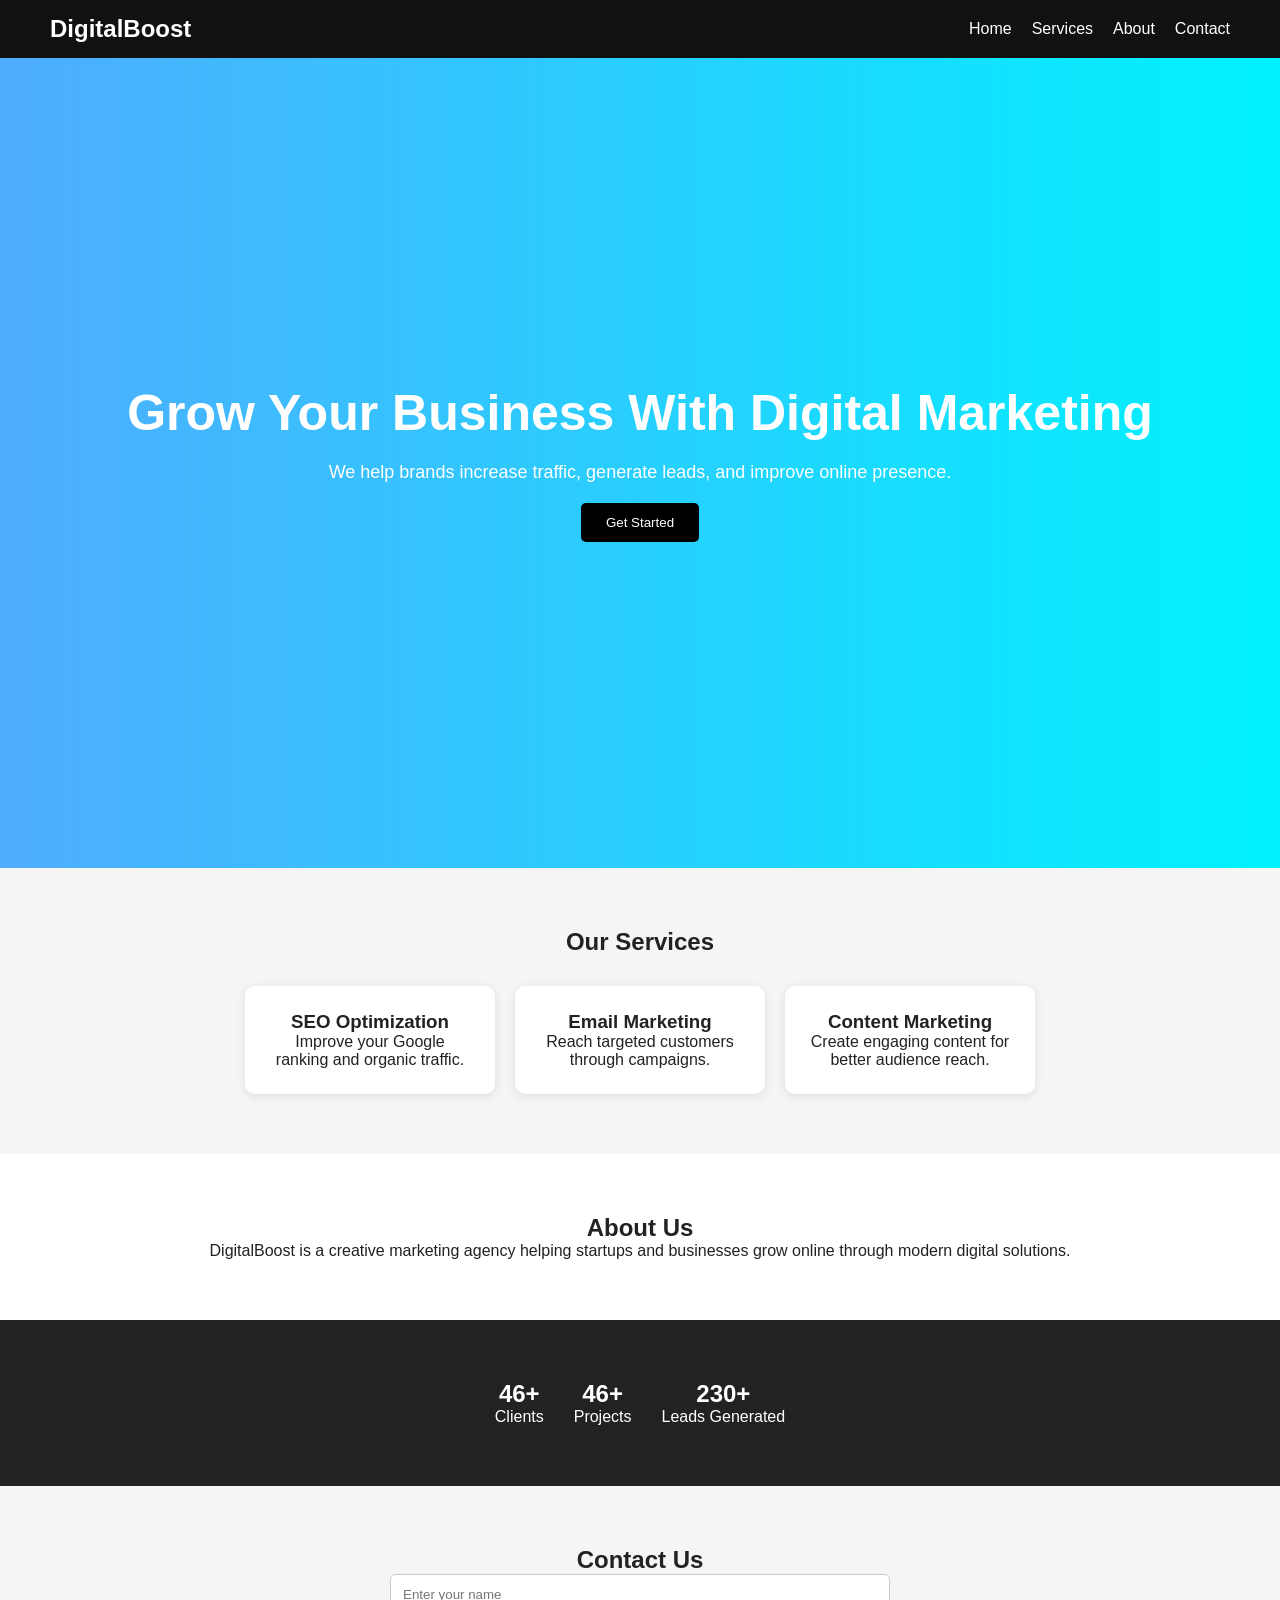
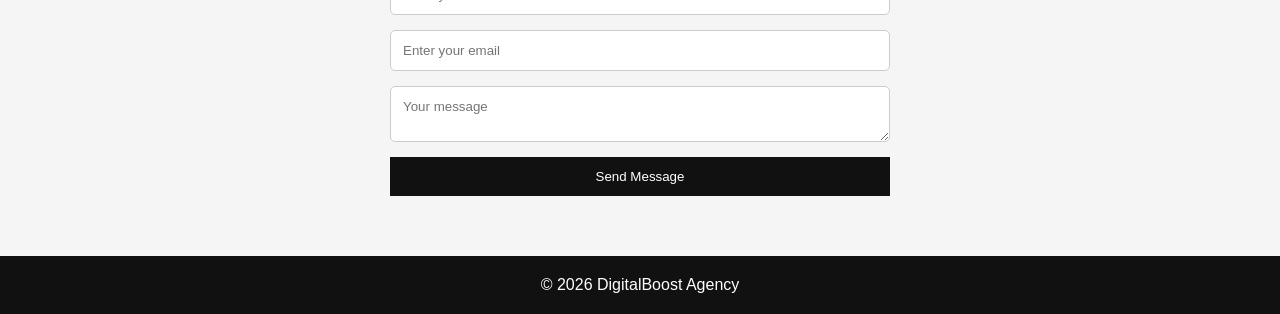
==== Code/index.html @ c9dc2807 "Initial Commit" ====
<!DOCTYPE html>
<html lang="en">

<head>
    <meta charset="UTF-8">
    <meta name="viewport" content="width=device-width, initial-scale=1.0">
    <title>DigitalBoost Agency</title>
    <link rel="stylesheet" href="style.css">
</head>

<body> <!-- Navbar -->
    <header>
        <nav>
            <h2 class="logo">DigitalBoost</h2>
            <ul> <li><a href="#home">Home</a></li>
                <li><a href="#services">Services</a></li>
                <li><a href="#about">About</a></li>
                <li><a href="#contact">Contact</a></li>
            </ul>
        </nav>
    </header> <!-- Hero Section -->
    <section class="hero" id="home">
        <div class="hero-text">
            <h1>Grow Your Business With Digital Marketing</h1>
            <p> We help brands increase traffic, generate leads, and improve online presence. </p> <button>Get
                Started</button>
        </div>
    </section> <!-- Services -->
    <section class="services" id="services">
        <h2>Our Services</h2>
        <div class="service-box">
            <div class="card">
                <h3>SEO Optimization</h3>
                <p>Improve your Google ranking and organic traffic.</p>
            </div>
            <div class="card">
                <h3>Email Marketing</h3>
                <p>Reach targeted customers through campaigns.</p>
            </div>
            <div class="card">
                <h3>Content Marketing</h3>
                <p>Create engaging content for better audience reach.</p>
            </div>
        </div>
    </section> <!-- About -->
    <section class="about" id="about">
        <h2>About Us</h2> <p> DigitalBoost is a creative marketing agency helping startups and businesses grow online
            through modern digital solutions. </p>
    </section> <!-- Stats Section -->
    <section class="stats">
        <div class="stat-card">
            <h2 id="clients">0</h2>
            <p>Clients</p>
        </div>
        <div class="stat-card">
            <h2 id="projects">0</h2>
            <p>Projects</p>
        </div>
        <div class="stat-card">
            <h2 id="leads">0</h2>
            <p>Leads Generated</p>
        </div>
    </section> <!-- Contact -->
    <section class="contact" id="contact">
        <h2>Contact Us</h2>
        <form> <input type="text" placeholder="Enter your name"> <input type="email" placeholder="Enter your email">
            <textarea placeholder="Your message"></textarea> <button type="submit">Send Message</button> </form>
    </section> <!-- Footer -->
    <footer>
        <p>© 2026 DigitalBoost Agency</p>
    </footer>
    <script src="script.js"></script>
</body>

</html>
---- Code/style.css ----
* {
    margin: 0;
    padding: 0;
    box-sizing: border-box;
    font-family: Arial, sans-serif;
}

body {
    background: #f5f5f5;
    color: #222;
}

header {
    background: #111;
    padding: 15px 50px;
}

nav {
    display: flex;
    justify-content: space-between;
    align-items: center;
}

.logo {
    color: white;
}

nav ul {
    display: flex;
    list-style: none;
}

nav ul li {
    margin-left: 20px;
}

nav ul li a {
    text-decoration: none;
    color: white;
}

.hero {
    height: 90vh;
    display: flex;
    justify-content: center;
    align-items: center;
    text-align: center;
    background: linear-gradient(to right, #4facfe, #00f2fe);
    color: white;
    padding: 20px;
}

.hero h1 {
    font-size: 50px;
    margin-bottom: 20px;
}

.hero p {
    font-size: 18px;
    margin-bottom: 20px;
}

.hero button {
    padding: 12px 25px;
    border: none;
    background: black;
    color: white;
    cursor: pointer;
    border-radius: 5px;
}

.services {
    padding: 60px 20px;
    text-align: center;
}

.service-box {
    display: flex;
    justify-content: center;
    gap: 20px;
    margin-top: 30px;
    flex-wrap: wrap;
}

.card {
    background: white;
    padding: 25px;
    width: 250px;
    border-radius: 10px;
    box-shadow: 0 2px 10px rgba(0, 0, 0, 0.1);
}

.about {
    padding: 60px 20px;
    text-align: center;
    background: white;
}

.stats {
    display: flex;
    justify-content: center;
    gap: 30px;
    padding: 60px 20px;
    background: #222;
    color: white;
    flex-wrap: wrap;
}

.stat-card {
    text-align: center;
}

.contact {
    padding: 60px 20px;
    text-align: center;
}

form {
    max-width: 500px;
    margin: auto;
    display: flex;
    flex-direction: column;
    gap: 15px;
}

input,
textarea {
    padding: 12px;
    border: 1px solid #ccc;
    border-radius: 5px;
}

form button {
    padding: 12px;
    border: none;
    background: #111;
    color: white;
    cursor: pointer;
}

footer {
    background: #111;
    color: white;
    text-align: center;
    padding: 20px;
}
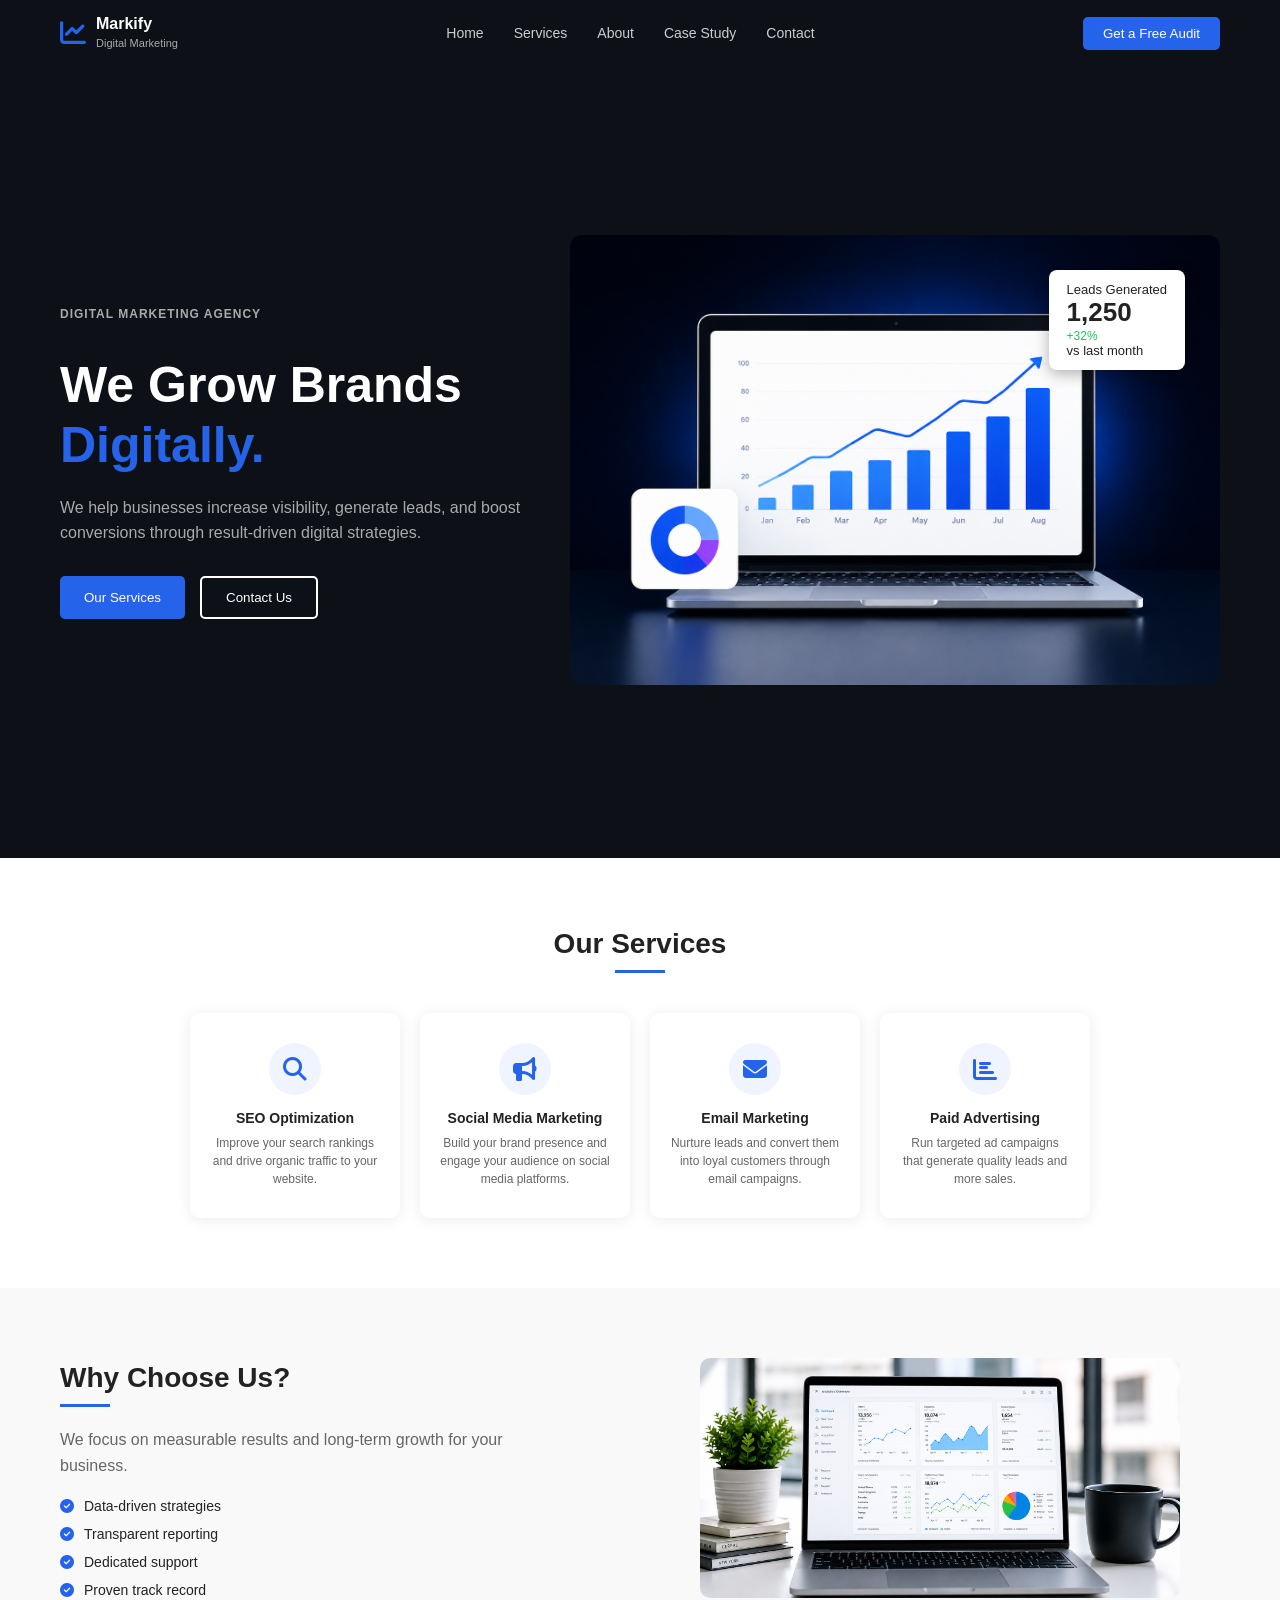
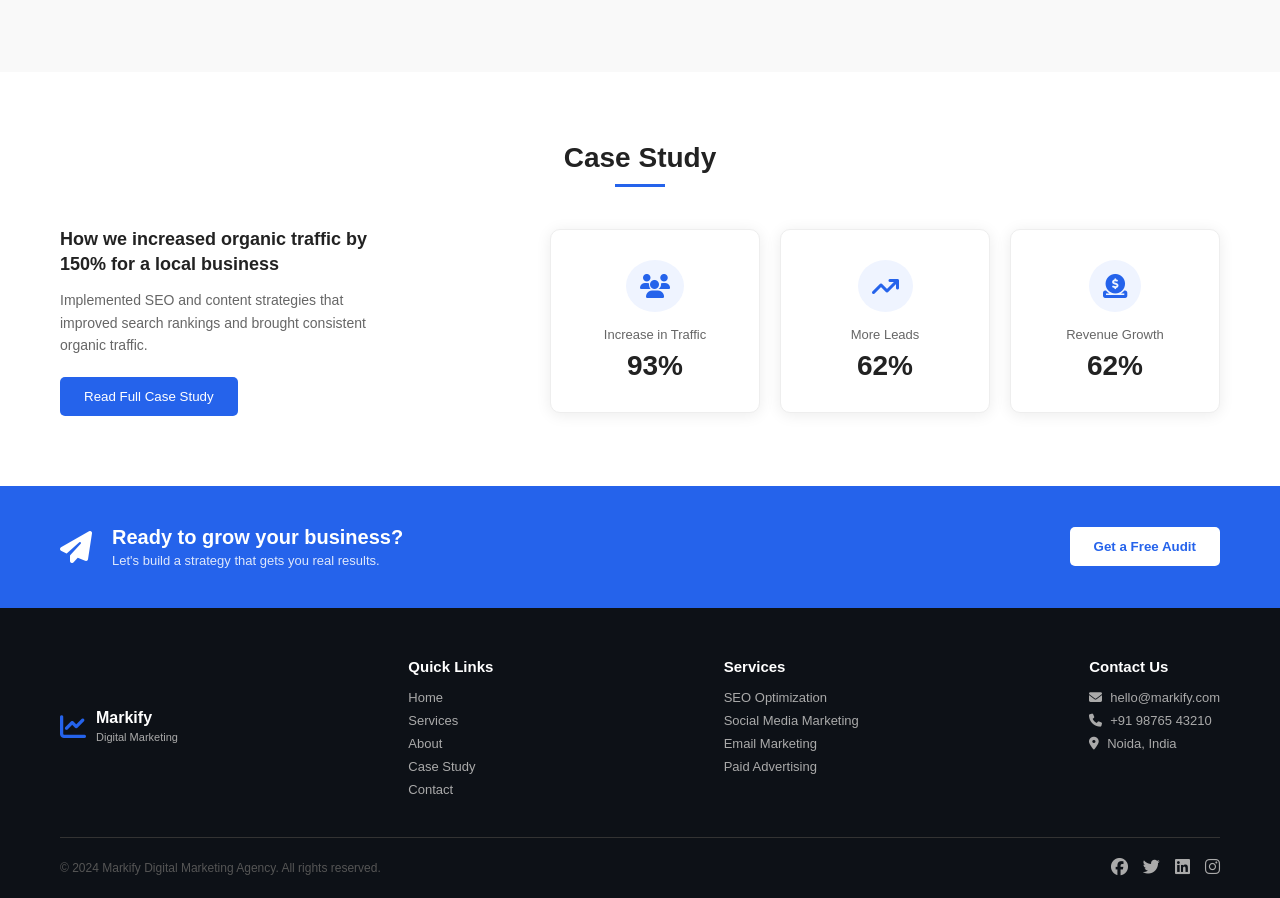
==== commit 51fc36b7: "Advancements" ====
--- a/Code/index.html
+++ b/Code/index.html
@@ -1,75 +1,170 @@
 <!DOCTYPE html>
 <html lang="en">
-
 <head>
     <meta charset="UTF-8">
     <meta name="viewport" content="width=device-width, initial-scale=1.0">
-    <title>DigitalBoost Agency</title>
+    <title>Markify - Digital Marketing</title>
+    <link rel="icon" type="image/svg+xml" href="../Image/favicon.svg">
     <link rel="stylesheet" href="style.css">
+    <link rel="stylesheet" href="https://cdnjs.cloudflare.com/ajax/libs/font-awesome/6.4.0/css/all.min.css">
 </head>
+<body>
 
-<body> <!-- Navbar -->
+    <!-- Navbar -->
     <header>
         <nav>
-            <h2 class="logo">DigitalBoost</h2>
-            <ul> <li><a href="#home">Home</a></li>
+            <div class="logo">
+                <i class="fa-solid fa-chart-line"></i>
+                <div><strong>Markify</strong><br><small>Digital Marketing</small></div>
+            </div>
+            <ul>
+                <li><a href="#home">Home</a></li>
                 <li><a href="#services">Services</a></li>
                 <li><a href="#about">About</a></li>
+                <li><a href="#case-study">Case Study</a></li>
                 <li><a href="#contact">Contact</a></li>
             </ul>
+            <button class="btn-audit">Get a Free Audit</button>
         </nav>
-    </header> <!-- Hero Section -->
+    </header>
+
+    <!-- Hero -->
     <section class="hero" id="home">
         <div class="hero-text">
-            <h1>Grow Your Business With Digital Marketing</h1>
-            <p> We help brands increase traffic, generate leads, and improve online presence. </p> <button>Get
-                Started</button>
+            <p class="label">DIGITAL MARKETING AGENCY</p>
+            <h1>We Grow Brands <span>Digitally.</span></h1>
+            <p>We help businesses increase visibility, generate leads, and boost conversions through result-driven digital strategies.</p>
+            <div class="hero-btns">
+                <button class="btn-primary">Our Services</button>
+                <button class="btn-ghost">Contact Us</button>
+            </div>
         </div>
-    </section> <!-- Services -->
+        <div class="hero-image">
+            <img src="../Image/Img1.png" alt="Dashboard">
+            <div class="stats-card">Leads Generated <strong>1,250</strong> <span>+32%</span> <br> vs last month</div>
+        </div>
+    </section>
+
+    <!-- Services -->
     <section class="services" id="services">
         <h2>Our Services</h2>
-        <div class="service-box">
+        <div class="divider"></div>
+        <div class="cards">
             <div class="card">
+                <i class="fa-solid fa-magnifying-glass"></i>
                 <h3>SEO Optimization</h3>
-                <p>Improve your Google ranking and organic traffic.</p>
+                <p>Improve your search rankings and drive organic traffic to your website.</p>
             </div>
             <div class="card">
-                <h3>Email Marketing</h3>
-                <p>Reach targeted customers through campaigns.</p>
+                <i class="fa-solid fa-bullhorn"></i>
+                <h3>Social Media Marketing</h3>
+                <p>Build your brand presence and engage your audience on social media platforms.</p>
             </div>
             <div class="card">
-                <h3>Content Marketing</h3>
-                <p>Create engaging content for better audience reach.</p>
+                <i class="fa-solid fa-envelope"></i>
+                <h3>Email Marketing</h3>
+                <p>Nurture leads and convert them into loyal customers through email campaigns.</p>
+            </div>
+            <div class="card">
+                <i class="fa-solid fa-chart-bar"></i>
+                <h3>Paid Advertising</h3>
+                <p>Run targeted ad campaigns that generate quality leads and more sales.</p>
             </div>
         </div>
-    </section> <!-- About -->
-    <section class="about" id="about">
-        <h2>About Us</h2> <p> DigitalBoost is a creative marketing agency helping startups and businesses grow online
-            through modern digital solutions. </p>
-    </section> <!-- Stats Section -->
-    <section class="stats">
-        <div class="stat-card">
-            <h2 id="clients">0</h2>
-            <p>Clients</p>
+    </section>
+
+    <!-- Why Choose Us -->
+    <section class="why" id="about">
+        <div class="why-text">
+            <h2>Why Choose Us?</h2>
+            <div class="divider-left"></div>
+            <p>We focus on measurable results and long-term growth for your business.</p>
+            <ul>
+                <li><i class="fa-solid fa-circle-check"></i> Data-driven strategies</li>
+                <li><i class="fa-solid fa-circle-check"></i> Transparent reporting</li>
+                <li><i class="fa-solid fa-circle-check"></i> Dedicated support</li>
+                <li><i class="fa-solid fa-circle-check"></i> Proven track record</li>
+            </ul>
         </div>
-        <div class="stat-card">
-            <h2 id="projects">0</h2>
-            <p>Projects</p>
+        <div class="why-image"><img src="../Image/Img2.png" alt="Why Choose Us"></div>
+    </section>
+
+    <!-- Case Study -->
+    <section class="case-study" id="case-study">
+        <h2>Case Study</h2>
+        <div class="divider"></div>
+        <div class="case-content">
+            <div class="case-text">
+                <h3>How we increased organic traffic by 150% for a local business</h3>
+                <p>Implemented SEO and content strategies that improved search rankings and brought consistent organic traffic.</p>
+                <button class="btn-primary">Read Full Case Study</button>
+            </div>
+            <div class="case-stats">
+                <div class="stat"><i class="fa-solid fa-users"></i><p>Increase in Traffic</p><h3 class="count-up" data-target="150">0%</h3></div>
+                <div class="stat"><i class="fa-solid fa-arrow-trend-up"></i><p>More Leads</p><h3 class="count-up" data-target="120">0%</h3></div>
+                <div class="stat"><i class="fa-solid fa-circle-dollar-to-slot"></i><p>Revenue Growth</p><h3 class="count-up" data-target="90">0%</h3></div>
+            </div>
         </div>
-        <div class="stat-card">
-            <h2 id="leads">0</h2>
-            <p>Leads Generated</p>
+    </section>
+
+    <!-- CTA Banner -->
+    <section class="cta">
+        <div class="cta-text">
+            <i class="fa-solid fa-paper-plane"></i>
+            <div>
+                <h3>Ready to grow your business?</h3>
+                <p>Let's build a strategy that gets you real results.</p>
+            </div>
         </div>
-    </section> <!-- Contact -->
-    <section class="contact" id="contact">
-        <h2>Contact Us</h2>
-        <form> <input type="text" placeholder="Enter your name"> <input type="email" placeholder="Enter your email">
-            <textarea placeholder="Your message"></textarea> <button type="submit">Send Message</button> </form>
-    </section> <!-- Footer -->
-    <footer>
-        <p>© 2026 DigitalBoost Agency</p>
+        <button class="btn-white">Get a Free Audit</button>
+    </section>
+
+    <!-- Footer -->
+    <footer id="contact">
+        <div class="footer-top">
+            <div class="logo">
+                <i class="fa-solid fa-chart-line"></i>
+                <div><strong>Markify</strong><br><small>Digital Marketing</small></div>
+            </div>
+            <div class="footer-col">
+                <h4>Quick Links</h4>
+                <ul>
+                    <li><a href="#home">Home</a></li>
+                    <li><a href="#services">Services</a></li>
+                    <li><a href="#about">About</a></li>
+                    <li><a href="#case-study">Case Study</a></li>
+                    <li><a href="#contact">Contact</a></li>
+                </ul>
+            </div>
+            <div class="footer-col">
+                <h4>Services</h4>
+                <ul>
+                    <li><a href="#services">SEO Optimization</a></li>
+                    <li><a href="#services">Social Media Marketing</a></li>
+                    <li><a href="#services">Email Marketing</a></li>
+                    <li><a href="#services">Paid Advertising</a></li>
+                </ul>
+            </div>
+            <div class="footer-col">
+                <h4>Contact Us</h4>
+                <ul>
+                    <li><i class="fa-solid fa-envelope"></i> hello@markify.com</li>
+                    <li><i class="fa-solid fa-phone"></i> +91 98765 43210</li>
+                    <li><i class="fa-solid fa-location-dot"></i> Noida, India</li>
+                </ul>
+            </div>
+        </div>
+        <div class="footer-bottom">
+            <p>© 2024 Markify Digital Marketing Agency. All rights reserved.</p>
+            <div class="social">
+                <li><a href="https://www.facebook.com" target="_blank"><i class="fa-brands fa-facebook"></i></a></li>
+                <li><a href="https://www.x.com" target="_blank"><i class="fa-brands fa-twitter"></i></a></li>
+                <li><a href="https://www.linkedin.com" target="_blank"><i class="fa-brands fa-linkedin"></i></a></li>
+                <li><a href="https://www.instagram.com" target="_blank"><i class="fa-brands fa-instagram"></i></a></li>
+            </div>
+        </div>
     </footer>
     <script src="script.js"></script>
+
 </body>
-
 </html>
--- a/Code/style.css
+++ b/Code/style.css
@@ -5,14 +5,18 @@
     font-family: Arial, sans-serif;
 }
 
+html {
+    scroll-behavior: smooth;
+}
+
 body {
-    background: #f5f5f5;
     color: #222;
 }
 
+/* Navbar */
 header {
-    background: #111;
-    padding: 15px 50px;
+    background: #0d1117;
+    padding: 15px 60px;
 }
 
 nav {
@@ -22,125 +26,477 @@
 }
 
 .logo {
-    color: white;
+    display: flex;
+    align-items: center;
+    gap: 10px;
+    color: white;
+}
+
+.logo i {
+    font-size: 26px;
+    color: #2563eb;
+}
+
+.logo small {
+    font-size: 11px;
+    color: #aaa;
+    font-weight: normal;
 }
 
 nav ul {
     display: flex;
     list-style: none;
-}
-
-nav ul li {
-    margin-left: 20px;
+    gap: 30px;
 }
 
 nav ul li a {
     text-decoration: none;
-    color: white;
-}
-
+    color: #ccc;
+    font-size: 14px;
+    position: relative;
+    padding-bottom: 4px;
+}
+
+nav ul li a::after {
+    content: '';
+    position: absolute;
+    bottom: 0;
+    left: 0;
+    width: 100%;
+    height: 2px;
+    background: #2563eb;
+    transform: scaleX(0);
+    transform-origin: right;
+    transition: transform 0.3s ease;
+}
+
+nav ul li a:hover::after {
+    transform: scaleX(1);
+    transform-origin: left;
+}
+
+.btn-audit {
+    padding: 9px 20px;
+    background: #2563eb;
+    color: white;
+    border: none;
+    border-radius: 5px;
+    cursor: pointer;
+    transition: background 0.25s ease;
+}
+
+.btn-audit:hover { background: #1d4ed8; }
+
+/* Hero */
 .hero {
-    height: 90vh;
-    display: flex;
-    justify-content: center;
-    align-items: center;
+    background: #0d1117;
+    color: white;
+    display: flex;
+    align-items: center;
+    justify-content: space-between;
+    padding: 80px 60px;
+    min-height: 88vh;
+    gap: 40px;
+}
+
+.hero-text {
+    max-width: 480px;
+}
+
+.label {
+    color: #2563eb;
+    font-size: 12px;
+    font-weight: bold;
+    letter-spacing: 1px;
+    margin-bottom: 15px;
+}
+
+.hero-text h1 {
+    font-size: 50px;
+    line-height: 1.2;
+    margin-bottom: 20px;
+}
+
+.hero-text h1 span {
+    color: #2563eb;
+}
+
+.hero-text p {
+    color: #aaa;
+    margin-bottom: 30px;
+    line-height: 1.6;
+}
+
+.hero-btns {
+    display: flex;
+    gap: 15px;
+}
+
+.btn-primary {
+    padding: 12px 24px;
+    background: #2563eb;
+    color: white;
+    border: none;
+    border-radius: 5px;
+    cursor: pointer;
+    transition: background 0.25s ease;
+}
+
+.btn-primary:hover { background: #1d4ed8; }
+
+.btn-ghost {
+    padding: 12px 24px;
+    background: transparent;
+    color: white;
+    border: 2px solid white;
+    border-radius: 5px;
+    cursor: pointer;
+    transition: background 0.25s ease, color 0.25s ease;
+}
+
+.btn-ghost:hover { background: rgba(255,255,255,0.12); }
+
+.hero-image {
+    position: relative;
+}
+
+.hero-image img {
+    width: 650px;
+    height: 450px;
+    object-fit: cover;
+    border-radius: 12px;
+}
+
+.stats-card {
+    position: absolute;
+    top: 35px;
+    right: 35px;
+    background: white;
+    color: #222;
+    padding: 12px 18px;
+    border-radius: 8px;
+    font-size: 13px;
+    box-shadow: 0 4px 15px rgba(0, 0, 0, 0.3);
+}
+
+.stats-card strong {
+    display: block;
+    font-size: 26px;
+    color: #222;
+}
+
+.stats-card span {
+    color: #22c55e;
+    font-size: 12px;
+}
+
+/* Services */
+.services {
+    padding: 70px 60px;
     text-align: center;
-    background: linear-gradient(to right, #4facfe, #00f2fe);
-    color: white;
-    padding: 20px;
-}
-
-.hero h1 {
-    font-size: 50px;
+    background: white;
+}
+
+.services h2,
+.case-study h2 {
+    font-size: 28px;
+    margin-bottom: 10px;
+}
+
+.divider {
+    width: 50px;
+    height: 3px;
+    background: #2563eb;
+    margin: 0 auto 40px;
+}
+
+.divider-left {
+    width: 50px;
+    height: 3px;
+    background: #2563eb;
     margin-bottom: 20px;
 }
 
-.hero p {
-    font-size: 18px;
-    margin-bottom: 20px;
-}
-
-.hero button {
-    padding: 12px 25px;
-    border: none;
-    background: black;
-    color: white;
-    cursor: pointer;
-    border-radius: 5px;
-}
-
-.services {
-    padding: 60px 20px;
-    text-align: center;
-}
-
-.service-box {
+.cards {
     display: flex;
     justify-content: center;
     gap: 20px;
-    margin-top: 30px;
     flex-wrap: wrap;
 }
 
 .card {
     background: white;
-    padding: 25px;
-    width: 250px;
+    padding: 30px 20px;
+    width: 210px;
     border-radius: 10px;
-    box-shadow: 0 2px 10px rgba(0, 0, 0, 0.1);
-}
-
-.about {
-    padding: 60px 20px;
+    box-shadow: 0 2px 15px rgba(0, 0, 0, 0.08);
+    text-align: center;
+    transition: transform 0.25s ease, box-shadow 0.25s ease;
+}
+
+.card:hover {
+    transform: scale(1.05);
+    box-shadow: 0 8px 30px rgba(0, 0, 0, 0.14);
+}
+
+.card i {
+    font-size: 24px;
+    color: #2563eb;
+    background: #eff4ff;
+    padding: 14px;
+    border-radius: 50%;
+    margin-bottom: 15px;
+    display: inline-block;
+}
+
+.card h3 {
+    font-size: 14px;
+    margin-bottom: 8px;
+}
+
+.card p {
+    font-size: 12px;
+    color: #666;
+    line-height: 1.5;
+}
+
+/* Why Choose Us */
+.why {
+    display: flex;
+    align-items: center;
+    justify-content: space-between;
+    padding: 70px 60px;
+    gap: 40px;
+    background: #f9f9f9;
+}
+
+.why-text {
+    max-width: 450px;
+}
+
+.why-text h2 {
+    font-size: 28px;
+    margin-bottom: 10px;
+}
+
+.why-text p {
+    color: #666;
+    margin-bottom: 20px;
+    line-height: 1.6;
+}
+
+.why-text ul {
+    list-style: none;
+    display: flex;
+    flex-direction: column;
+    gap: 12px;
+}
+
+.why-text ul li {
+    display: flex;
+    align-items: center;
+    gap: 10px;
+    font-size: 14px;
+}
+
+.why-text ul li i {
+    color: #2563eb;
+}
+
+.why-image .img-placeholder {
+    width: 420px;
+    height: 280px;
+    background: #dde3ea;
+    border-radius: 10px;
+}
+
+.why-image img {
+    width: 480px;
+    height: 240px;
+    border-radius: 10px;
+    object-fit: cover;
+    margin-right: 40px;
+}
+
+/* Case Study */
+.case-study {
+    padding: 70px 60px;
     text-align: center;
     background: white;
 }
 
-.stats {
-    display: flex;
-    justify-content: center;
-    gap: 30px;
-    padding: 60px 20px;
-    background: #222;
-    color: white;
-    flex-wrap: wrap;
-}
-
-.stat-card {
+.case-content {
+    display: flex;
+    justify-content: space-between;
+    align-items: center;
+    text-align: left;
+    gap: 40px;
+    margin-top: 40px;
+}
+
+.case-text {
+    max-width: 340px;
+}
+
+.case-text h3 {
+    font-size: 18px;
+    margin-bottom: 12px;
+    line-height: 1.4;
+}
+
+.case-text p {
+    color: #666;
+    margin-bottom: 20px;
+    font-size: 14px;
+    line-height: 1.6;
+}
+
+.case-stats {
+    display: flex;
+    gap: 20px;
+}
+
+.stat {
+    background: white;
+    padding: 30px 20px;
+    width: 210px;
+    border-radius: 10px;
+    box-shadow: 0 2px 15px rgba(0, 0, 0, 0.08);
+    border: 1px solid #eee;
     text-align: center;
-}
-
-.contact {
-    padding: 60px 20px;
-    text-align: center;
-}
-
-form {
-    max-width: 500px;
-    margin: auto;
+    transition: transform 0.25s ease, box-shadow 0.25s ease;
+}
+
+.stat:hover {
+    transform: scale(1.05);
+    box-shadow: 0 8px 30px rgba(0, 0, 0, 0.14);
+}
+
+.stat i {
+    font-size: 24px;
+    color: #2563eb;
+    background: #eff4ff;
+    padding: 14px;
+    border-radius: 50%;
+    margin-bottom: 15px;
+    display: inline-block;
+}
+
+.stat p {
+    font-size: 13px;
+    color: #666;
+    margin-bottom: 8px;
+}
+
+.stat h3 {
+    font-size: 28px;
+    font-weight: bold;
+    color: #222;
+}
+
+/* CTA Banner */
+.cta {
+    background: #2563eb;
+    padding: 40px 60px;
+    display: flex;
+    justify-content: space-between;
+    align-items: center;
+    color: white;
+}
+
+.cta-text {
+    display: flex;
+    align-items: center;
+    gap: 20px;
+}
+
+.cta-text i {
+    font-size: 32px;
+}
+
+.cta-text h3 {
+    font-size: 20px;
+    margin-bottom: 4px;
+}
+
+.cta-text p {
+    font-size: 13px;
+    opacity: 0.85;
+}
+
+.btn-white {
+    padding: 12px 24px;
+    background: white;
+    color: #2563eb;
+    border: none;
+    border-radius: 5px;
+    cursor: pointer;
+    font-weight: bold;
+    white-space: nowrap;
+    transition: opacity 0.25s ease;
+}
+
+.btn-white:hover { opacity: 0.85; }
+
+/* Footer */
+footer {
+    background: #0d1117;
+    color: #ccc;
+    padding: 50px 60px 20px;
+}
+
+.footer-top {
+    display: flex;
+    justify-content: space-between;
+    gap: 40px;
+    margin-bottom: 40px;
+}
+
+.footer-col h4 {
+    color: white;
+    margin-bottom: 15px;
+    font-size: 15px;
+}
+
+.footer-col ul {
+    list-style: none;
     display: flex;
     flex-direction: column;
+    gap: 8px;
+}
+
+.footer-col ul li,
+.footer-col ul li a {
+    color: #aaa;
+    text-decoration: none;
+    font-size: 13px;
+    display: flex;
+    align-items: center;
+    gap: 8px;
+}
+
+.footer-bottom {
+    border-top: 1px solid #333;
+    padding-top: 20px;
+    display: flex;
+    justify-content: space-between;
+    align-items: center;
+    font-size: 12px;
+    color: #555;
+}
+
+.social {
+    display: flex;
     gap: 15px;
-}
-
-input,
-textarea {
-    padding: 12px;
-    border: 1px solid #ccc;
-    border-radius: 5px;
-}
-
-form button {
-    padding: 12px;
-    border: none;
-    background: #111;
-    color: white;
-    cursor: pointer;
-}
-
-footer {
-    background: #111;
-    color: white;
-    text-align: center;
-    padding: 20px;
-}+    font-size: 17px;
+    color: #aaa;
+    list-style: none;
+}
+
+.social a {
+    color: #aaa;
+    text-decoration: none;
+    transition: color 0.25s ease;
+}
+
+.social a:hover { color: white; }
